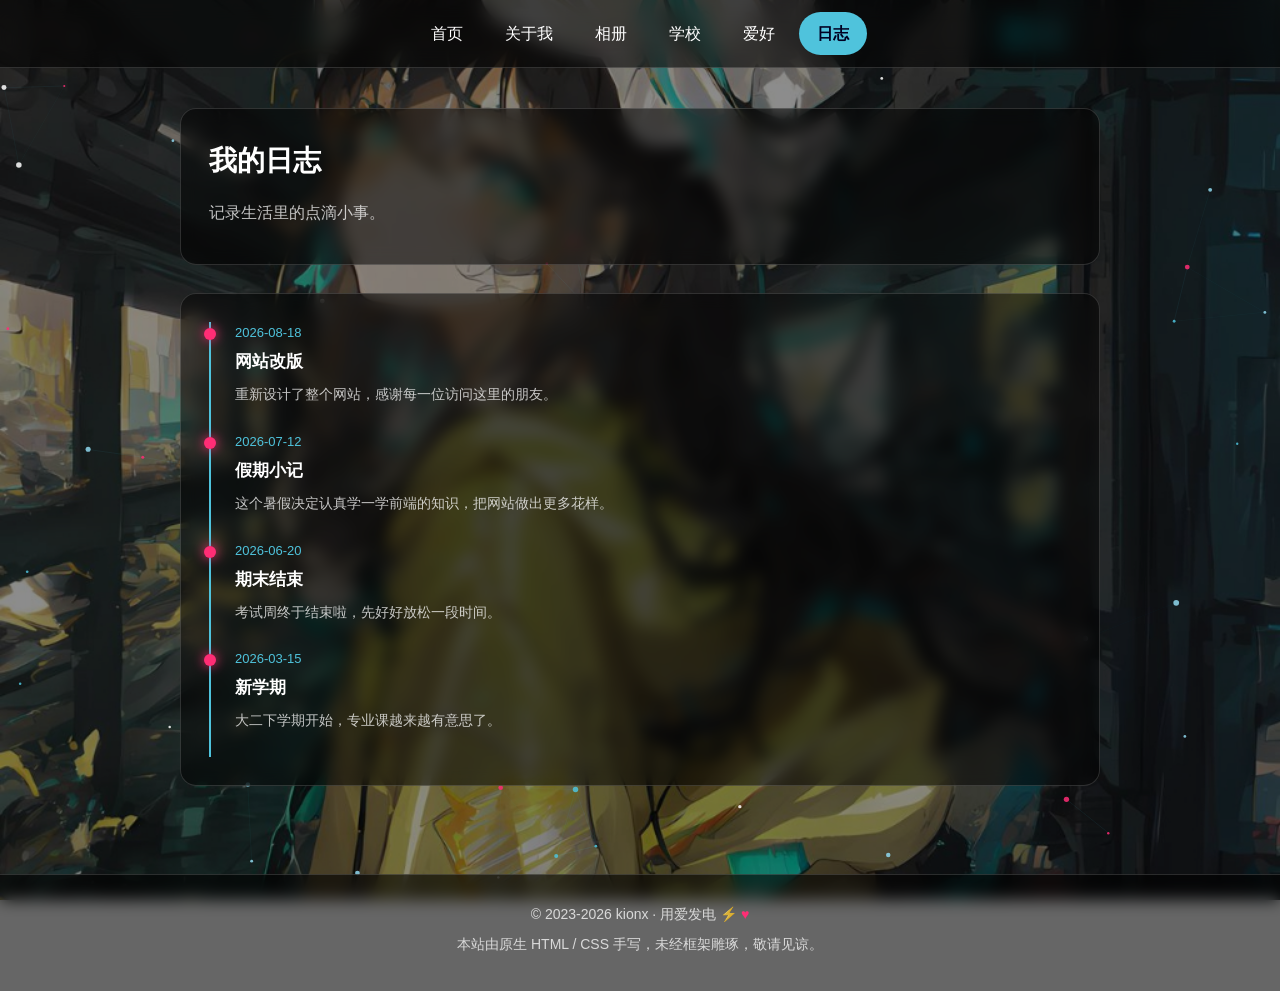
==== myLog.html @ b1119bf7 "Add files via upload" ====
<!DOCTYPE html>
<html lang="zh-CN">
<head>
    <meta charset="UTF-8">
    <meta name="viewport" content="width=device-width, initial-scale=1.0">
    <title>日志 - kionx的个人网站</title>
    <link href="1.css" rel="stylesheet" type="text/css">
</head>
<body>
    <div class="bg"></div>

    <canvas id="particles"></canvas>

    <header>
        <nav>
            <ul>
                <li><a href="./index.html">首页</a></li>
                <li><a href="./about.html">关于我</a></li>
                <li><a href="./myAlbum.html">相册</a></li>
                <li><a href="./myIdol.html">学校</a></li>
                <li><a href="./myMusic.html">爱好</a></li>
                <li><a href="./myLog.html" class="active">日志</a></li>
            </ul>
        </nav>
    </header>

    <main>
        <section class="card">
            <h1>我的日志</h1>
            <p>记录生活里的点滴小事。</p>
        </section>

        <section class="card">
            <ul class="timeline">
                <li>
                    <div class="date">2026-08-18</div>
                    <div class="title">网站改版</div>
                    <div class="content">重新设计了整个网站，感谢每一位访问这里的朋友。</div>
                </li>
                <li>
                    <div class="date">2026-07-12</div>
                    <div class="title">假期小记</div>
                    <div class="content">这个暑假决定认真学一学前端的知识，把网站做出更多花样。</div>
                </li>
                <li>
                    <div class="date">2026-06-20</div>
                    <div class="title">期末结束</div>
                    <div class="content">考试周终于结束啦，先好好放松一段时间。</div>
                </li>
                <li>
                    <div class="date">2026-03-15</div>
                    <div class="title">新学期</div>
                    <div class="content">大二下学期开始，专业课越来越有意思了。</div>
                </li>
            </ul>
        </section>
    </main>

    <footer>
        <p>© 2023-2026 kionx · 用爱发电 ⚡ <span class="heart">♥</span></p>
        <p>本站由原生 HTML / CSS 手写，未经框架雕琢，敬请见谅。</p>
    </footer>

    <button id="backTop" title="回到顶部">↑</button>

    <script src="particles.js"></script>
    <script>
        var btn = document.getElementById("backTop");
        window.addEventListener("scroll", function () {
            if (window.scrollY > 400) {
                btn.classList.add("show");
            } else {
                btn.classList.remove("show");
            }
        });
        btn.addEventListener("click", function () {
            window.scrollTo({ top: 0, behavior: "smooth" });
        });
    </script>
</body>
</html>
---- 1.css ----
:root {
  --primary: #4fc3dc;
  --accent: #ff2d75;
  --text: #fff;
  --text-dim: rgba(255, 255, 255, 0.75);
  --glass: rgba(0, 0, 0, 0.5);
  --glass-strong: rgba(0, 0, 0, 0.65);
  --border: rgba(255, 255, 255, 0.15);
  --radius: 16px;
}

* {
  margin: 0;
  padding: 0;
  box-sizing: border-box;
  cursor: url("images/cursor.png"), auto;
}

html {
  scroll-behavior: smooth;
}

body {
  min-height: 100vh;
  font-family: "Microsoft YaHei", "PingFang SC", "Hiragino Sans GB", "Segoe UI", Arial, sans-serif;
  color: var(--text);
  line-height: 1.7;
  animation: fadeIn ease 0.8s;
}

@keyframes fadeIn {
  from { opacity: 0; }
  to   { opacity: 1; }
}

/* ---------- 背景 & 粒子网络 ---------- */
.bg {
  position: fixed;
  inset: 0;
  z-index: -2;
  background-image: url("images/2.jpg");
  background-repeat: no-repeat;
  background-size: cover;
  background-position: center;
  background-attachment: fixed;
}

.bg::after {
  content: "";
  position: absolute;
  inset: 0;
  background: rgba(0, 0, 0, 0.45);
}

#particles {
  position: fixed;
  inset: 0;
  z-index: -1;
  display: block;
  pointer-events: none;
}

/* ---------- 导航栏 ---------- */
header {
  position: sticky;
  top: 0;
  z-index: 100;
  background: rgba(0, 0, 0, 0.55);
  backdrop-filter: blur(10px);
  -webkit-backdrop-filter: blur(10px);
  border-bottom: 1px solid var(--border);
}

nav ul {
  list-style: none;
  display: flex;
  justify-content: center;
  flex-wrap: wrap;
  gap: 6px;
  padding: 12px 16px;
  max-width: 1100px;
  margin: 0 auto;
}

nav ul li a {
  display: inline-block;
  text-decoration: none;
  color: var(--text);
  padding: 8px 18px;
  border-radius: 24px;
  transition: background 0.3s ease, color 0.3s ease, transform 0.2s ease;
}

nav ul li a:hover {
  background: rgba(255, 255, 255, 0.15);
  color: var(--primary);
  transform: translateY(-2px);
}

nav ul li a.active {
  background: var(--primary);
  color: #002;
  font-weight: 700;
}

/* ---------- 通用布局 ---------- */
main {
  max-width: 960px;
  margin: 0 auto;
  padding: 40px 20px 60px;
}

.card {
  background: var(--glass);
  backdrop-filter: blur(8px);
  -webkit-backdrop-filter: blur(8px);
  border: 1px solid var(--border);
  border-radius: var(--radius);
  padding: 28px;
  margin-bottom: 28px;
}

.card h1 {
  font-size: 28px;
  margin-bottom: 14px;
}

.card h2 {
  font-size: 22px;
  margin-bottom: 12px;
  color: var(--primary);
}

.card h2::after {
  content: "";
  display: block;
  width: 48px;
  height: 3px;
  margin-top: 6px;
  border-radius: 2px;
  background: linear-gradient(90deg, var(--primary), var(--accent));
}

.card p {
  color: var(--text-dim);
  margin-bottom: 10px;
}

hr {
  border: none;
  border-top: 1px solid var(--border);
  margin: 20px 0;
}

/* ---------- 首页 Hero ---------- */
.hero {
  text-align: center;
  padding: 60px 24px 40px;
}

.hero .avatar {
  width: 120px;
  height: 120px;
  border-radius: 50%;
  object-fit: cover;
  border: 4px solid var(--primary);
  box-shadow: 0 0 40px rgba(79, 195, 220, 0.5);
  margin-bottom: 20px;
  animation: float 3.5s ease-in-out infinite;
}

@keyframes float {
  0%, 100% { transform: translateY(0); }
  50%      { transform: translateY(-8px); }
}

.hero h1 {
  font-size: 40px;
  letter-spacing: 2px;
  margin-bottom: 10px;
  text-shadow: 0 0 30px rgba(79, 195, 220, 0.4);
}

.hero .subtitle {
  color: var(--text-dim);
  font-size: 16px;
  margin-bottom: 24px;
}

.social-links {
  display: flex;
  justify-content: center;
  gap: 16px;
  margin-top: 10px;
}

.social-links a {
  display: inline-flex;
  align-items: center;
  gap: 6px;
  text-decoration: none;
  color: var(--text);
  background: rgba(255, 255, 255, 0.12);
  border: 1px solid var(--border);
  border-radius: 24px;
  padding: 8px 18px;
  font-size: 14px;
  transition: background 0.3s ease, color 0.3s ease, transform 0.2s ease;
}

.social-links a:hover {
  background: var(--primary);
  color: #002;
  transform: translateY(-3px);
}

/* ---------- 快捷入口卡片 ---------- */
.quick-grid {
  display: grid;
  grid-template-columns: repeat(4, 1fr);
  gap: 16px;
  margin: 30px 0;
}

.quick-card {
  display: block;
  text-decoration: none;
  color: var(--text);
  background: var(--glass);
  backdrop-filter: blur(8px);
  -webkit-backdrop-filter: blur(8px);
  border: 1px solid var(--border);
  border-radius: var(--radius);
  padding: 24px 16px;
  text-align: center;
  transition: transform 0.3s ease, box-shadow 0.3s ease, border-color 0.3s ease;
}

.quick-card:hover {
  transform: translateY(-6px);
  border-color: var(--primary);
  box-shadow: 0 10px 30px rgba(79, 195, 220, 0.25);
}

.quick-card .icon {
  font-size: 34px;
  margin-bottom: 10px;
}

.quick-card .name {
  font-size: 18px;
  font-weight: 700;
  margin-bottom: 6px;
}

.quick-card .desc {
  font-size: 13px;
  color: var(--text-dim);
}

/* ---------- 动态 / 时间线 ---------- */
.timeline {
  list-style: none;
  padding: 0;
}

.timeline li {
  position: relative;
  padding: 0 0 24px 24px;
  border-left: 2px solid var(--primary);
}

.timeline li::before {
  content: "";
  position: absolute;
  left: -7px;
  top: 6px;
  width: 12px;
  height: 12px;
  border-radius: 50%;
  background: var(--accent);
  box-shadow: 0 0 12px var(--accent);
}

.timeline .date {
  font-size: 13px;
  color: var(--primary);
  margin-bottom: 4px;
}

.timeline .title {
  font-size: 17px;
  font-weight: 700;
  margin-bottom: 6px;
}

.timeline .content {
  font-size: 14px;
  color: var(--text-dim);
}

/* ---------- 相册 ---------- */
.photos-main {
  display: flex;
  gap: 15px;
  margin-bottom: 20px;
}

.photo {
  flex: 1;
  overflow: hidden;
  transition: flex 0.5s ease;
  box-shadow: 8px 8px 15px rgba(0, 0, 0, 0.5);
  border-radius: 20px;
  border: 6px solid #fff;
  background: #fff;
  min-width: 0;
}

.photo img {
  width: 200%;
  height: 100%;
  object-fit: cover;
  transition: width 0.5s ease, transform 0.5s ease;
  display: block;
}

.photo:hover {
  flex-basis: 30%;
}

.photo:hover img {
  width: 100%;
}

/* ---------- 学校页 ---------- */
.school-info {
  background: var(--glass-strong);
  backdrop-filter: blur(8px);
  -webkit-backdrop-filter: blur(8px);
  border: 1px solid var(--border);
  border-radius: var(--radius);
  padding: 28px;
  margin-bottom: 30px;
}

.school-info h1 {
  margin-bottom: 14px;
}

.school-info p {
  color: var(--text-dim);
  text-indent: 2em;
}

/* ---------- 学校页 · 横滑画廊 ---------- */
.gallery {
  display: flex;
  gap: 22px;
  overflow-x: auto;
  scroll-snap-type: x mandatory;
  padding: 12px 4px 30px;
  scrollbar-width: none;
  cursor: grab;
}

.gallery::-webkit-scrollbar {
  display: none;
}

.gallery:active {
  cursor: grabbing;
}

.gallery-slide {
  position: relative;
  flex: 0 0 62%;
  scroll-snap-align: center;
  aspect-ratio: 4 / 3;
  border-radius: 20px;
  overflow: hidden;
  border: 4px solid rgba(255, 255, 255, 0.85);
  box-shadow: 0 18px 40px rgba(0, 0, 0, 0.55);
  cursor: pointer;
  transition: transform 0.4s ease, box-shadow 0.4s ease;
}

.gallery-slide:hover {
  transform: translateY(-6px) scale(1.01);
  box-shadow: 0 24px 50px rgba(79, 195, 220, 0.3);
}

.gallery-slide img {
  width: 100%;
  height: 100%;
  object-fit: cover;
  transition: transform 0.7s ease;
}

.gallery-slide:hover img {
  transform: scale(1.08);
}

.gallery-slide::after {
  content: "";
  position: absolute;
  inset: 0;
  background: linear-gradient(to top, rgba(0, 0, 0, 0.55), transparent 45%);
  pointer-events: none;
}

.gallery-slide .caption {
  position: absolute;
  left: 18px;
  right: 18px;
  bottom: 16px;
  z-index: 1;
  color: #fff;
  font-size: 15px;
  letter-spacing: 1px;
  text-shadow: 0 2px 10px rgba(0, 0, 0, 0.8);
  opacity: 0;
  transform: translateY(8px);
  transition: opacity 0.4s ease, transform 0.4s ease;
}

.gallery-slide:hover .caption {
  opacity: 1;
  transform: translateY(0);
}

.gallery-nav {
  display: flex;
  justify-content: center;
  gap: 14px;
  margin-top: 6px;
}

.gallery-arrow {
  width: 44px;
  height: 44px;
  border-radius: 50%;
  border: 1px solid var(--border);
  background: rgba(255, 255, 255, 0.1);
  color: var(--text);
  font-size: 18px;
  cursor: pointer;
  transition: background 0.3s ease, color 0.3s ease, transform 0.2s ease;
}

.gallery-arrow:hover {
  background: var(--primary);
  color: #002;
  transform: translateY(-2px);
}

/* ---------- 图片放大灯箱 ---------- */
.lightbox {
  position: fixed;
  inset: 0;
  z-index: 300;
  display: none;
  align-items: center;
  justify-content: center;
  background: rgba(0, 0, 0, 0.92);
  backdrop-filter: blur(6px);
  -webkit-backdrop-filter: blur(6px);
}

.lightbox.open {
  display: flex;
  animation: fadeIn ease 0.3s;
}

.lightbox img {
  max-width: 92vw;
  max-height: 88vh;
  border-radius: 12px;
  box-shadow: 0 20px 60px rgba(0, 0, 0, 0.8);
  animation: zoomIn ease 0.3s;
}

@keyframes zoomIn {
  from { transform: scale(0.92); opacity: 0; }
  to   { transform: scale(1); opacity: 1; }
}

.lightbox .close {
  position: absolute;
  top: 22px;
  right: 30px;
  width: 46px;
  height: 46px;
  border: none;
  border-radius: 50%;
  background: rgba(255, 255, 255, 0.12);
  color: #fff;
  font-size: 24px;
  cursor: pointer;
  transition: background 0.3s ease;
}

.lightbox .close:hover {
  background: var(--accent);
}

/* ---------- 爱好页 ---------- */
.hobby-item {
  text-align: left;
  margin-bottom: 30px;
}

.hobby-item h3 {
  font-size: 20px;
  margin-bottom: 14px;
  color: var(--text);
}

.hobby-item h3::before {
  content: "▸ ";
  color: var(--accent);
}

.hobby-item img {
  width: 100%;
  max-width: 70%;
  display: block;
  margin: 0 auto;
  border-radius: 20px;
  border: 6px solid #fff;
  box-shadow: 8px 8px 15px rgba(0, 0, 0, 0.5);
  opacity: 0.35;
  transition: opacity 1s ease, transform 0.5s ease;
}

.hobby-item img:hover {
  opacity: 1;
  transform: scale(1.02);
}

/* ---------- 关于页 ---------- */
.info-table {
  width: 100%;
  border-collapse: collapse;
}

.info-table td {
  padding: 10px 14px;
  border-bottom: 1px dashed var(--border);
  font-size: 15px;
}

.info-table td:first-child {
  width: 100px;
  color: var(--primary);
  font-weight: 700;
  white-space: nowrap;
}

/* ---------- 音乐播放器 ---------- */
.music-card audio {
  width: 100%;
  margin-top: 12px;
  filter: invert(90%) sepia(10%) saturate(500%) hue-rotate(170deg);
}

.music-tips {
  font-size: 14px;
  color: var(--text-dim);
  margin-top: 8px;
}

/* ---------- 页脚 ---------- */
footer {
  background: rgba(0, 0, 0, 0.6);
  backdrop-filter: blur(8px);
  -webkit-backdrop-filter: blur(8px);
  border-top: 1px solid var(--border);
  padding: 28px 20px;
  text-align: center;
  color: var(--text-dim);
  font-size: 14px;
}

footer p {
  margin-bottom: 6px;
}

footer .heart {
  color: var(--accent);
}

footer a {
  color: var(--primary);
  text-decoration: none;
}

footer a:hover {
  text-decoration: underline;
}

/* ---------- 回到顶部 ---------- */
#backTop {
  position: fixed;
  right: 24px;
  bottom: 24px;
  z-index: 99;
  width: 46px;
  height: 46px;
  border: none;
  border-radius: 50%;
  background: rgba(0, 0, 0, 0.6);
  color: var(--text);
  font-size: 20px;
  cursor: pointer;
  opacity: 0;
  visibility: hidden;
  transition: opacity 0.3s ease, visibility 0.3s ease, background 0.3s ease;
}

#backTop.show {
  opacity: 1;
  visibility: visible;
}

#backTop:hover {
  background: var(--primary);
  color: #002;
}

/* ---------- 响应式 ---------- */
@media (max-width: 768px) {
  .quick-grid {
    grid-template-columns: repeat(2, 1fr);
  }

  .photos-main {
    flex-direction: column;
  }

  .gallery-slide {
    flex-basis: 88%;
  }

  .photo img {
    width: 100%;
    height: 240px;
  }

  .photo:hover {
    flex-basis: auto;
  }

  .hero h1 {
    font-size: 30px;
  }

  nav ul li a {
    padding: 6px 12px;
    font-size: 14px;
  }
}

@media (max-width: 480px) {
  .quick-grid {
    grid-template-columns: 1fr;
  }
}
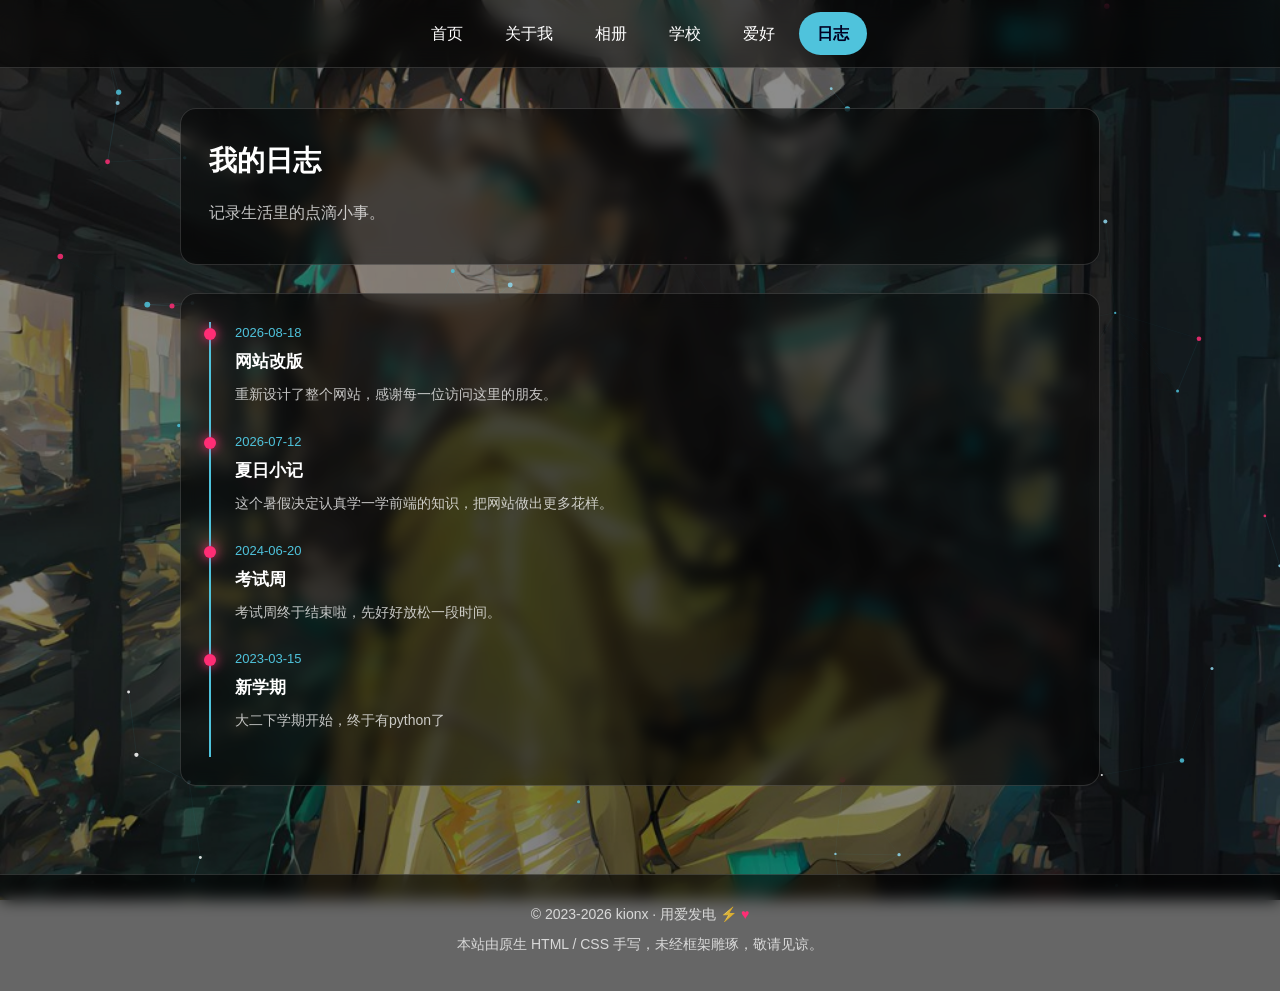
==== commit b4bc6388: "change1" ====
--- a/myLog.html
+++ b/myLog.html
@@ -39,18 +39,18 @@
                 </li>
                 <li>
                     <div class="date">2026-07-12</div>
-                    <div class="title">假期小记</div>
+                    <div class="title">夏日小记</div>
                     <div class="content">这个暑假决定认真学一学前端的知识，把网站做出更多花样。</div>
                 </li>
                 <li>
-                    <div class="date">2026-06-20</div>
-                    <div class="title">期末结束</div>
+                    <div class="date">2024-06-20</div>
+                    <div class="title">考试周</div>
                     <div class="content">考试周终于结束啦，先好好放松一段时间。</div>
                 </li>
                 <li>
-                    <div class="date">2026-03-15</div>
+                    <div class="date">2023-03-15</div>
                     <div class="title">新学期</div>
-                    <div class="content">大二下学期开始，专业课越来越有意思了。</div>
+                    <div class="content">大二下学期开始，终于有python了</div>
                 </li>
             </ul>
         </section>
